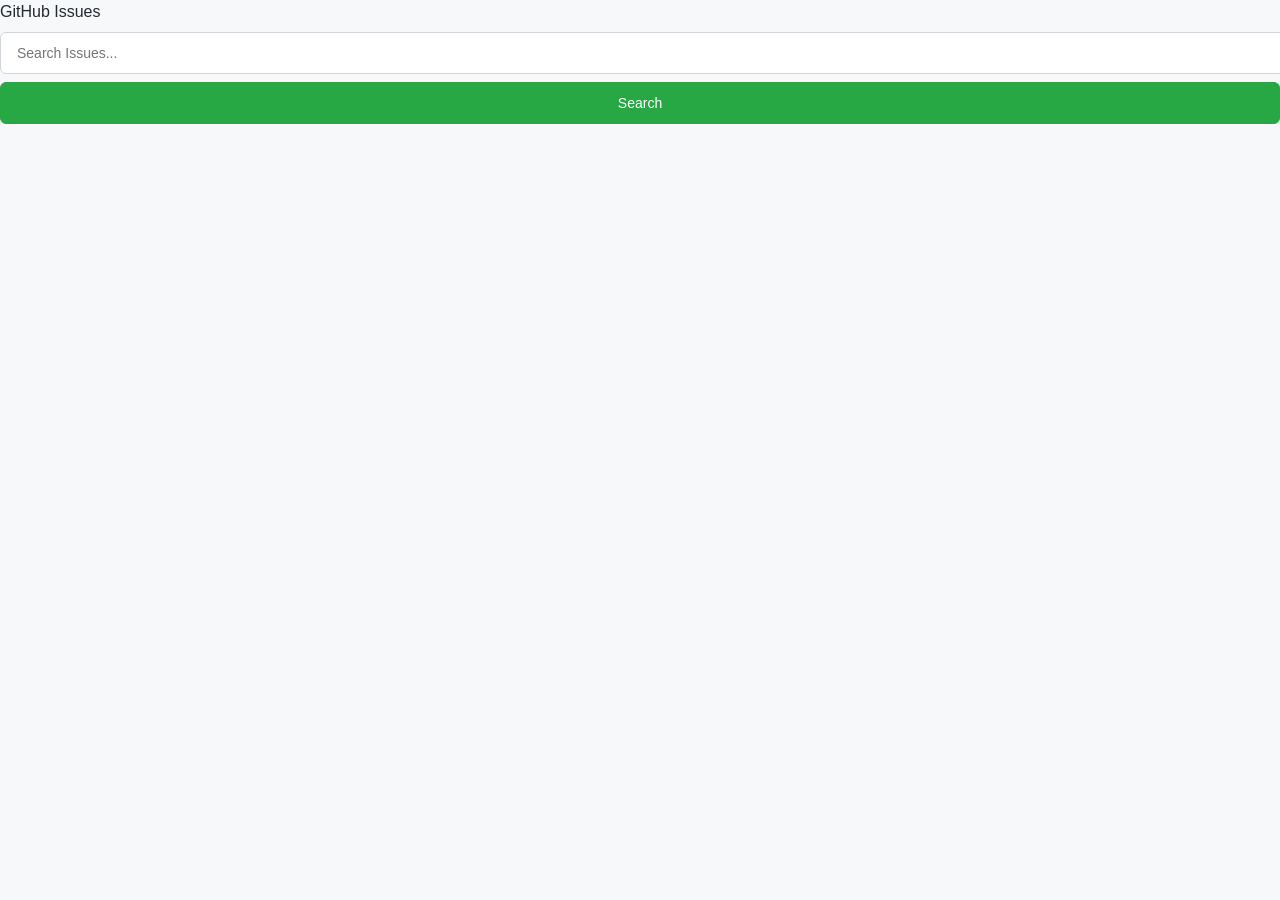
==== Github-issue-tracker/main_page.html @ e5c0d4e4 "first commit" ====
<!DOCTYPE html>
<html lang="en">
<head>
  <meta charset="UTF-8">
  <meta name="viewport" content="width=device-width, initial-scale=1.0">
  <title>GitHub Issues Tracker</title>

  <link rel="stylesheet" href="style.css">

</head>

<body>
  <div class="navbar">
    <div class="logo">GitHub Issues</div>
    <input type="text" id="search" placeholder="Search Issues..." />
    <button onclick="searchIssues()">Search</button>
  </div>
</body>
</html>
---- Github-issue-tracker/style.css ----
body {
  font-family: -apple-system, BlinkMacSystemFont, 'Segoe UI', 'Roboto', 'Helvetica Neue', Arial, sans-serif;
  margin: 0;
  padding: 0;
  background-color: #f6f8fa;
  color: #24292e;
  line-height: 1.5;
}




.container {
  max-width: 1200px;
  margin: 0 auto;
  padding: 20px;
}

.login-container {
  width: 100%;
  max-width: 400px;
  margin: 50px auto;
  padding: 32px;
  text-align: center;
  background-color: #ffffff;
  border: 1px solid #e1e4e8;
  border-radius: 6px;
  box-shadow: 0 1px 3px rgba(0, 0, 0, 0.1);
}

.logo img {
  width: 64px;
  margin-bottom: 24px;
}

h1 {
  font-size: 24px;
  color: #24292e;
  margin-bottom: 8px;
  font-weight: 600;
}

h3 {
  font-size: 16px;
  margin-bottom: 24px;
  color: #586069;
  font-weight: 400;
}

input {
  width: 100%;
  padding: 12px 16px;
  margin: 8px 0;
  border: 1px solid #d1d5db;
  border-radius: 6px;
  font-size: 14px;
  background-color: #ffffff;
}

input:focus {
  outline: none;
  border-color: #0366d6;
  box-shadow: 0 0 0 2px rgba(3, 102, 214, 0.2);
}

button {
  width: 100%;
  padding: 12px 16px;
  background-color: #28a745;
  color: white;
  border: 1px solid #28a745;
  border-radius: 6px;
  cursor: pointer;
  font-size: 14px;
  font-weight: 500;
  transition: all 0.2s ease;
}

button:hover {
  background-color: #218838;
  border-color: #1e7e34;
}


.demo-credentials {
  font-size: 14px;
  color: #586069;
  margin-top: 16px;
}
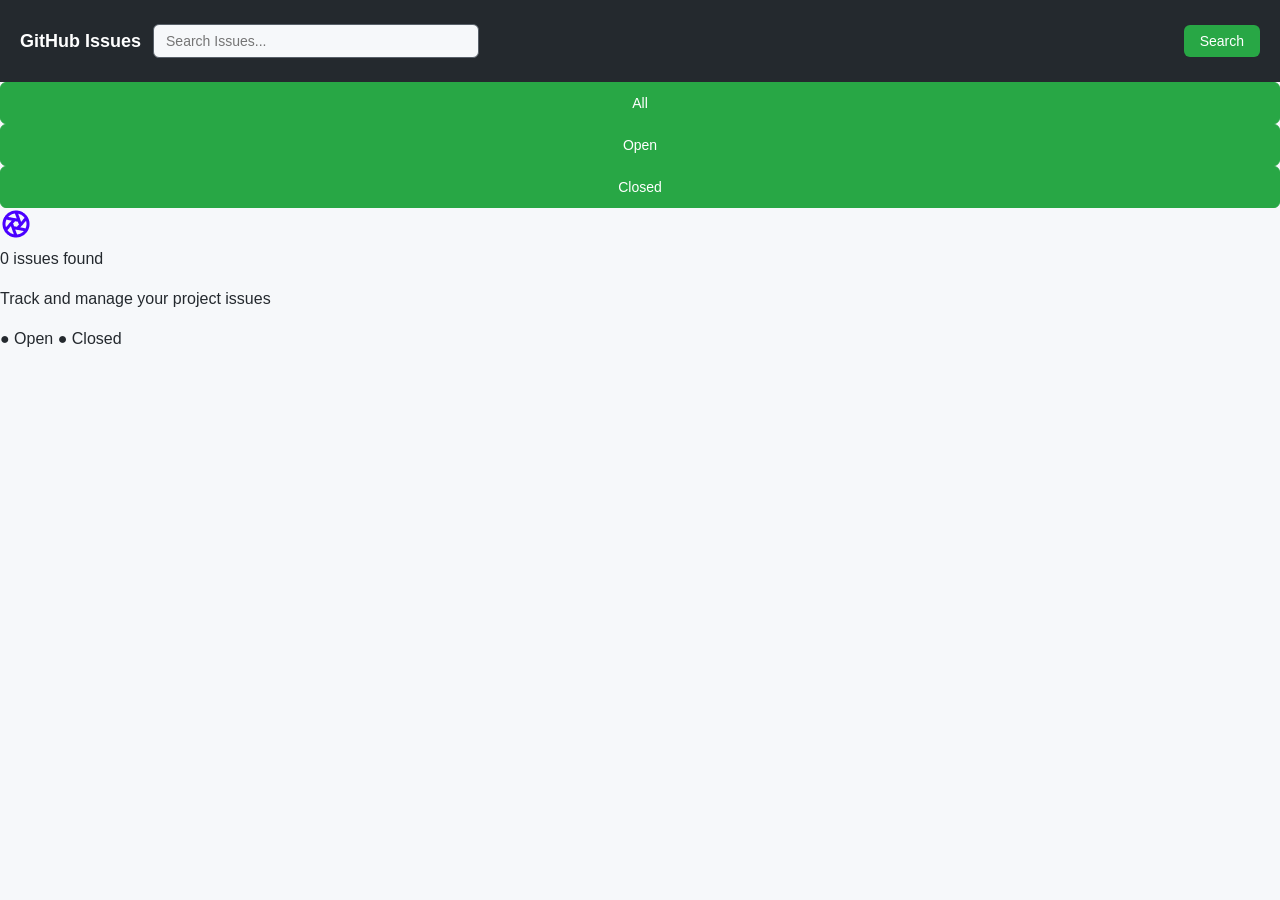
==== commit d49355e1: "2nd Commit" ====
--- a/Github-issue-tracker/main_page.html
+++ b/Github-issue-tracker/main_page.html
@@ -15,5 +15,26 @@
     <input type="text" id="search" placeholder="Search Issues..." />
     <button onclick="searchIssues()">Search</button>
   </div>
+   <div class="tabs">
+    <button class="tab" id="all-tab" onclick="handleTabClick('all')">All</button>
+    <button class="tab" id="open-tab" onclick="handleTabClick('open')">Open</button>
+    <button class="tab" id="closed-tab" onclick="handleTabClick('closed')">Closed</button>
+  </div>
+ <div class="issues-summary">
+    <div class="summary-icon">
+      <img src="assets/Aperture.png" alt="">
+    </div>
+
+    <div class="summary-text">
+      <span id="issue-count">0</span> issues found
+      <p>Track and manage your project issues</p>
+    </div>
+
+    <div class="status-markers">
+      <span class="marker open">● Open</span>
+      <span class="marker closed">● Closed</span>
+    </div>
+  </div>
+
 </body>
 </html>
--- a/Github-issue-tracker/style.css
+++ b/Github-issue-tracker/style.css
@@ -87,3 +87,51 @@
   color: #586069;
   margin-top: 16px;
 }
+
+.navbar {
+  display: grid;
+  grid-template-columns: auto 1fr auto;
+  align-items: center;
+  background-color: #24292e;
+  padding: 16px 20px;
+  color: white;
+  gap: 12px;
+}
+
+.logo {
+  font-size: 18px;
+  font-weight: 600;
+  color: #ffffff;
+}
+
+#search {
+  padding: 8px 12px;
+  border: 1px solid #586069;
+  border-radius: 6px;
+  background-color: #f6f8fa;
+  color: #24292e;
+  font-size: 14px;
+  width: 100%;
+  max-width: 300px;
+}
+
+#search:focus {
+  outline: none;
+  border-color: #0366d6;
+  box-shadow: 0 0 0 2px rgba(3, 102, 214, 0.2);
+}
+
+.navbar button {
+  padding: 8px 16px;
+  background-color: #28a745;
+  color: white;
+  border: none;
+  border-radius: 6px;
+  cursor: pointer;
+  font-size: 14px;
+  font-weight: 500;
+  transition: background-color 0.2s ease;
+}
+.navbar button:hover {
+  background-color: #218838;
+}
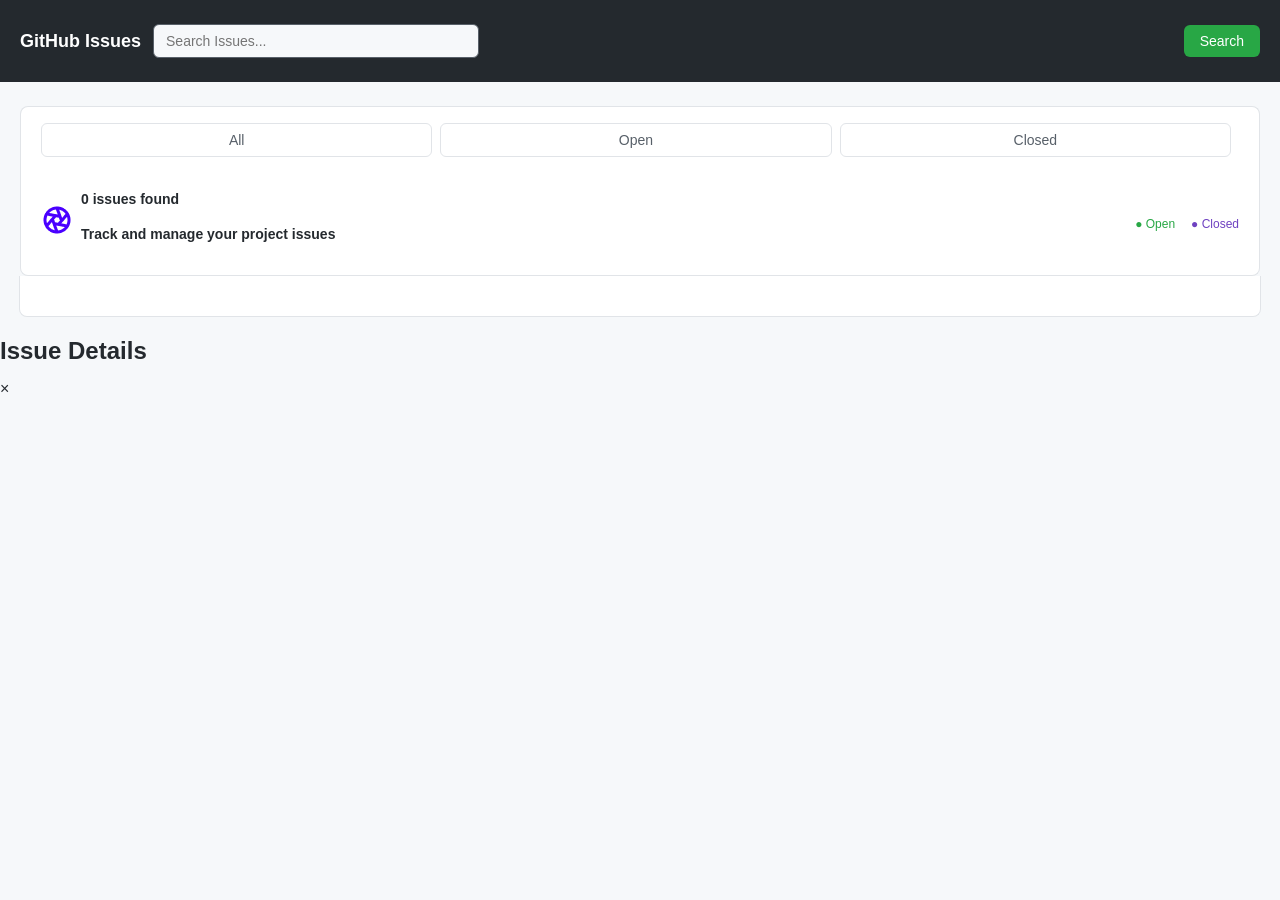
==== commit 7e94a00b: "3rd commit" ====
--- a/Github-issue-tracker/main_page.html
+++ b/Github-issue-tracker/main_page.html
@@ -35,6 +35,37 @@
       <span class="marker closed">● Closed</span>
     </div>
   </div>
+  <div id="issues" class="issues-container">
+  </div>
+  <div id="m" class="modal">
+
+    <div class="modal-content">
+
+      <!-- ================= MODAL HEADER ================= -->
+      <div class="modal-header">
+
+        <div class="issue-header-main">
+
+          <div class="issue-status-large" id="statusb"></div>
+
+          <div class="issue-title-section">
+            <h1 id="title">Issue Details</h1>
+
+            <div class="issue-meta-header">
+              <span class="issue-number" id="num"></span>
+              <span class="issue-author" id="author"></span>
+              <span class="issue-timestamp" id="created"></span>
+            </div>
+          </div>
+
+        </div>
+
+        <div class="modal-actions">
+          <span class="close-btn" onclick="closeModal()">×</span>
+        </div>
+
+      </div>
+
 
 </body>
 </html>
--- a/Github-issue-tracker/style.css
+++ b/Github-issue-tracker/style.css
@@ -135,3 +135,234 @@
 .navbar button:hover {
   background-color: #218838;
 }
+
+
+.tabs {
+  margin: 24px 20px 0 20px;
+  padding: 16px 20px;
+  background-color: #ffffff;
+  border: 1px solid #e1e4e8;
+  border-bottom: none;
+  border-radius: 8px 8px 0 0;
+  display: flex;
+  justify-content: flex-start;
+}
+
+
+.tab {
+  padding: 8px 16px;
+  margin: 0 8px 0 0;
+  background-color: transparent;
+  color: #586069;
+  border: 1px solid #e1e4e8;
+  border-radius: 6px;
+  cursor: pointer;
+  font-size: 14px;
+  font-weight: 500;
+  transition: all 0.2s ease;
+}
+
+
+.tab:hover {
+  background-color: #f6f8fa;
+  border-color: #d1d5db;
+  color: #24292e;
+}
+
+
+.tab.active {
+  background-color: #0366d6;
+  color: white;
+  border-color: #0366d6;
+}
+
+.issues-summary {
+  display: flex;
+  justify-content: space-between;
+  align-items: center;
+  margin: 0 20px;
+  padding: 16px 20px;
+  background-color: #ffffff;
+  border: 1px solid #e1e4e8;
+  border-top: none;
+  border-radius: 0 0 8px 8px;
+}
+
+.summary-icon {
+  font-size: 20px;
+  color: #586069;
+}
+
+.summary-text {
+  flex-grow: 1;
+  margin-left: 8px;
+  font-weight: 600;
+  color: #24292e;
+  font-size: 14px;
+}
+
+.status-markers {
+  display: flex;
+  gap: 16px;
+}
+
+.marker {
+  display: flex;
+  align-items: center;
+  font-size: 12px;
+  font-weight: 500;
+  color: #586069;
+}
+
+.marker.open {
+  color: #28a745;
+}
+
+.marker.closed {
+  color: #6f42c1;
+}
+.issues-container {
+  display: grid;
+  grid-template-columns: repeat(auto-fit, minmax(280px, 1fr));
+  gap: 20px;
+  margin-top: 0;
+  padding: 20px;
+  background-color: #ffffff;
+  border: 1px solid #e1e4e8;
+  border-top: none;
+  border-radius: 0 0 8px 8px;
+  max-width: 1200px;
+  margin-left: auto;
+  margin-right: auto;
+}
+
+.issue-card {
+  padding: 20px;
+  background-color: #ffffff;
+  border: 1px solid #e1e4e8;
+  border-radius: 8px;
+  text-align: left;
+  box-shadow: 0 2px 8px rgba(0, 0, 0, 0.06);
+  transition: all 0.2s ease;
+  position: relative;
+  min-height: 180px;
+}
+
+.issue-card:hover {
+  border-color: #0366d6;
+  box-shadow: 0 4px 16px rgba(3, 102, 214, 0.12);
+  transform: translateY(-2px);
+}
+
+.issue-card.open {
+  border-top: 5px solid green;
+}
+
+.issue-card.closed {
+  border-top: 5px solid purple;
+}
+
+.issue-card h3 {
+  font-size: 16px;
+  margin-bottom: 8px;
+  color: #24292e;
+  font-weight: 600;
+  line-height: 1.3;
+}
+
+.issue-card p {
+  font-size: 14px;
+  margin: 4px 0;
+  color: #586069;
+  line-height: 1.4;
+}
+
+.issue-card strong {
+  color: #24292e;
+  font-weight: 600;
+}
+
+.issue-card button {
+  margin-top: 12px;
+  padding: 6px 12px;
+  background-color: #0366d6;
+  color: white;
+  border: 1px solid #0366d6;
+  border-radius: 6px;
+  cursor: pointer;
+  font-size: 12px;
+  font-weight: 500;
+  transition: all 0.2s ease;
+}
+
+.issue-card button:hover {
+  background-color: #0256cc;
+  border-color: #0256cc;
+}
+
+.issue-card.clickable {
+  cursor: pointer;
+}
+
+.issue-card.clickable:hover {
+  transform: translateY(-2px);
+}
+
+.card-top-row {
+  display: flex;
+  justify-content: space-between;
+  align-items: center;
+  margin-bottom: 12px;
+}
+
+
+.status-pill {
+  display: inline-flex;
+  align-items: center;
+  justify-content: center;
+  padding: 4px 10px;
+  border-radius: 999px;
+  font-size: 12px;
+  font-weight: 600;
+  text-transform: uppercase;
+  letter-spacing: 0.5px;
+  color: white;
+}
+
+
+.status-pill.open {
+  background-color: #28a745;
+}
+
+
+.status-pill.closed {
+  background-color: #6f42c1;
+}
+
+.created-date {
+  color: #586069;
+  font-size: 12px;
+}
+
+.card-meta {
+  display: flex;
+  justify-content: space-between;
+  align-items: center;
+  flex-wrap: wrap;
+  gap: 8px;
+  margin-top: 12px;
+}
+
+.card-author {
+  color: #586069;
+  font-size: 13px;
+  font-weight: 500;
+}
+
+.card-labels {
+  display: flex;
+  flex-wrap: wrap;
+  gap: 4px;
+}
+
+
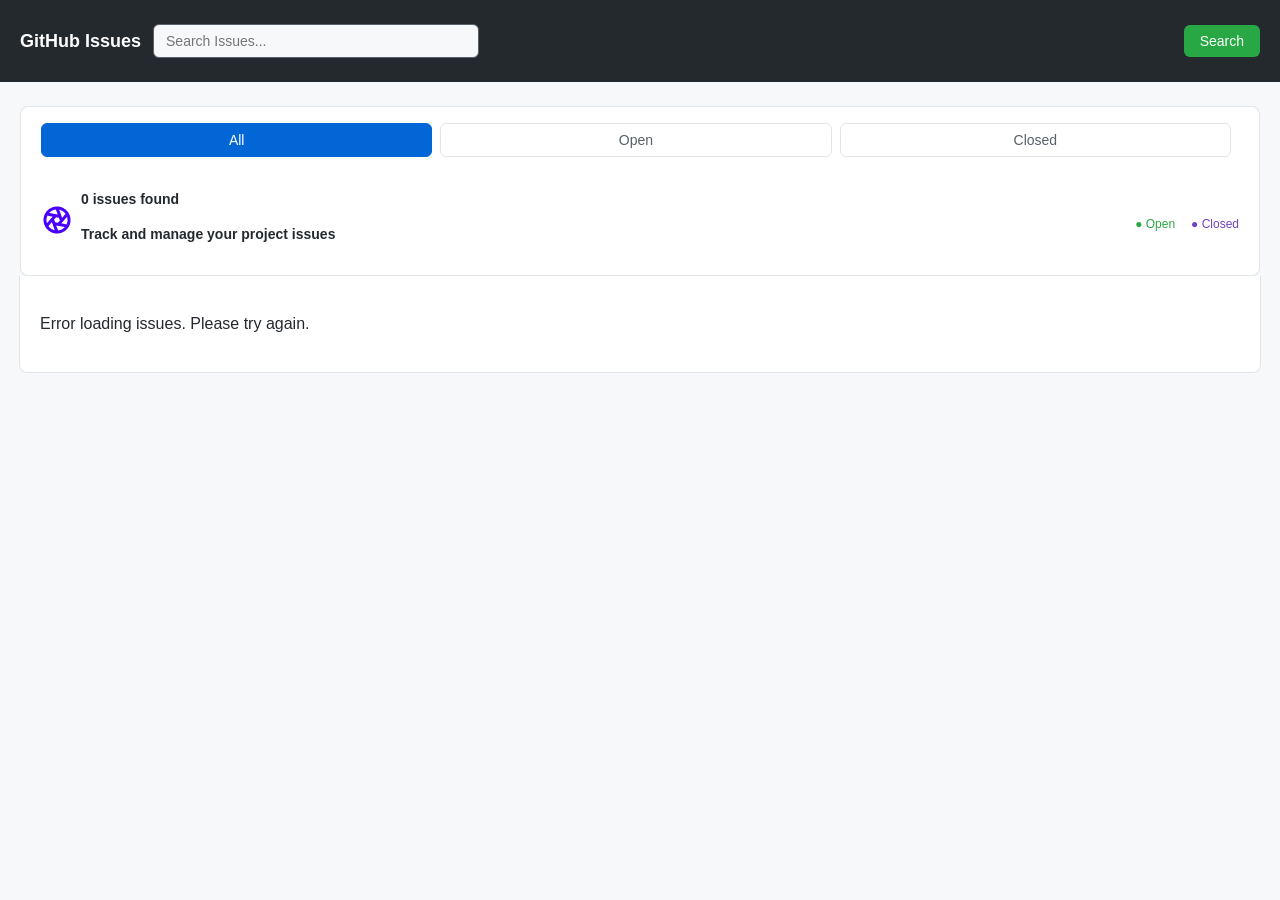
==== commit 0f73fa76: "4th commit" ====
--- a/Github-issue-tracker/main_page.html
+++ b/Github-issue-tracker/main_page.html
@@ -41,7 +41,6 @@
 
     <div class="modal-content">
 
-      <!-- ================= MODAL HEADER ================= -->
       <div class="modal-header">
 
         <div class="issue-header-main">
@@ -66,6 +65,65 @@
 
       </div>
 
+  <div class="modal-body">
+
+       
+        <div class="content">
+          <div class="desc" id="desc"></div>
+          <div class="labels-sec" id="labels"></div>
+        </div>
+
+       
+        <div class="sum">
+
+          <div class="item left">
+            <span class="lab">Assignee</span>
+            <div class="val" id="assignee"></div>
+          </div>
+
+          <div class="item cen">
+            <span class="lab">Priority</span>
+            <div class="val" id="priority"></div>
+          </div>
+
+        </div>
+
+        <div class="tl">
+
+          <div class="box">
+            <h3 class="box-title">Timeline</h3>
+
+            <div class="tl">
+
+              <div class="tl-item">
+                <div class="tl-icon">🕒</div>
+                <div class="tl-content">
+                  <div class="tl-title">Created</div>
+                  <div class="tl-time" id="createdTime"></div>
+                </div>
+              </div>
+
+              <div class="tl-item">
+                <div class="tl-icon">✏️</div>
+                <div class="tl-content">
+                  <div class="tl-title">Last updated</div>
+                  <div class="tl-time" id="updatedTime"></div>
+                </div>
+              </div>
+
+            </div>
+
+          </div>
+
+        </div>
+
+      </div>
+    </div>
+  </div>
+<script src="main.js"></script>
+
+</body>
+</html>
 
 </body>
 </html>
--- a/Github-issue-tracker/style.css
+++ b/Github-issue-tracker/style.css
@@ -364,5 +364,79 @@
   flex-wrap: wrap;
   gap: 4px;
 }
-
-
+.priority {
+  position: absolute;
+  top: 12px;
+  right: 12px;
+  padding: 4px 8px;
+  color: white;
+  font-weight: 600;
+  border-radius: 12px;
+  font-size: 11px;
+  text-transform: uppercase;
+  letter-spacing: 0.5px;
+  z-index: 1;
+}
+
+.priority.high {
+  background-color: #d73a49;
+}
+
+.priority.medium {
+  background-color: #fbca04;
+  color: #24292e;
+}
+
+.priority.low {
+  background-color: #0366d6;
+}
+
+.label {
+  display: inline-block;
+  background-color: #f1f8ff;
+  color: #0366d6;
+  padding: 2px 8px;
+  margin: 2px 4px 2px 0;
+  border-radius: 12px;
+  font-size: 12px;
+  font-weight: 500;
+  border: 1px solid #c8e1ff;
+}
+.modal {
+  display: none;
+  position: fixed;
+  z-index: 1000;
+  padding-top: 60px;
+  left: 0;
+  top: 0;
+  width: 100%;
+  height: 100%;
+  background-color: rgba(0, 0, 0, 0.4);
+}
+
+.modal-content {
+  background-color: #ffffff;
+  margin: 5% auto;
+  padding: 0;
+  border: 1px solid #e1e4e8;
+  border-radius: 24px;
+  width: 90%;
+  max-width: 940px;
+  box-shadow: 0 10px 40px rgba(0, 0, 0, 0.18);
+  position: relative;
+  overflow: hidden;
+}
+
+.modal-header {
+  padding: 28px 32px;
+  border-bottom: 1px solid #e9ecef;
+  background-color: #f8fafc;
+  display: flex;
+  justify-content: space-between;
+  align-items: flex-start;
+  gap: 24px;
+}
+
+
+
+
